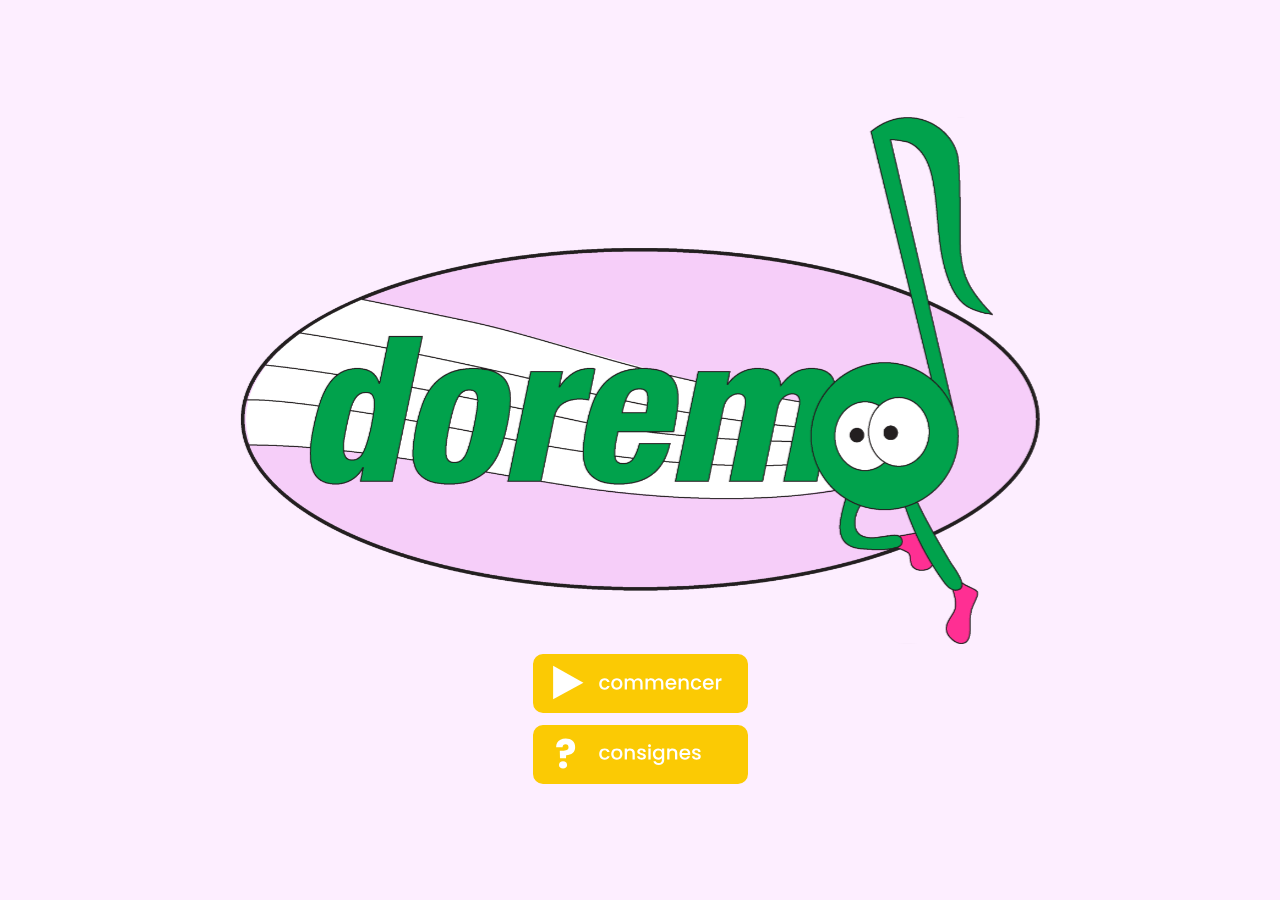
==== index.html @ c85f5e11 "lol" ====
<!DOCTYPE html>
<html lang="fr">
<head>
    <meta charset="UTF-8">
    <meta http-equiv="X-UA-Compatible" content="IE=edge">
    <meta name="viewport" content="width=device-width, initial-scale=1.0">
    <link rel="stylesheet" href="style.css">
    <title>Doremo</title>
</head>
<body>
    <main class="mains">
       <img src="img/logo.svg" alt="Logo Doremo" class="logo"></div>  
       <div class="buttons">
        <button type="button" class="commencer"><a href="jeux.html">
        <img src="img/commencer.svg" alt="Button Image"></a>
        <button type="button" class="consignes"><a href="consigne.html">
        <img src="img/consignes.svg" alt="Button Image"></a>
        </div> 
    </main>
</body>
</html>
---- style.css ----
* {
  margin: 0;
  padding: 0;
  box-sizing: border-box;
}

body{
  margin: 0;
  background-color: #FDEEFF;
  width: 100%; 
  display: flex;
  align-items: center;
  justify-content: center;
  height: 100vh;
}

.mains{
  display: flex;
  flex-direction: column;
  align-items: center;
  justify-content: center;
}

.logo{
  width: 800px;
  margin-bottom: 10px;
}

.commencer{
  cursor: pointer;
  border: 2px solid #FBCA04;
  outline: none;
  padding: 0;
  background-color: #FBCA04;
  border-radius: 10px;
  padding-left: 5px;
  transition: all 0.5s;
  margin-bottom: 12px;
}

.commencer:hover{
  background-color: #f7da66;
  border: 2px solid  #FDEEFF;
}

.consignes{
  cursor: pointer;
  border: 2px solid #FBCA04;
  outline: none;
  background: transparent;
  padding: 0;
  background-color: #FBCA04;
  border-radius: 10px;
  padding-left: 5px;
  transition: all 0.5s;
}

.consignes:hover{
  background-color: #f7da66;
  border: 2px solid  #FDEEFF;
}

.buttons{
  display: flex;
  flex-direction: column;
}

#games {
  display: flex;
  flex-direction: row-reverse;
  background-color: blue;
  height: 100%;
  width: 100%;
}

#games main {
  display: flex;
  flex-direction: column;
  background-color: red;
  height: 100%;
  width: 80%;
}

#games aside {
  display: flex;
  flex-direction: column;
  align-items: center;
  justify-content: center;
  background-color: green;
  height: 100%;
  width: 20%;
}

#card {
  position: relative;
  top: 50%;
  left: 50%;
  transform: translate(-50%, -50%);
  display: flex;
  flex-direction: column;
  align-items: center;
  justify-content: center;
  background-color: yellow;
  width: 500px;
  height: 300px;
}

#games aside #bar div {
  background-color: rgb(119, 119, 119);
  height: 80px;
  width: 80px;
  border: 1px solid black;
}

#games aside #bar div:first-child {
  border-radius: 50% 50% 0% 0%;
}

#games aside #bar div:last-child {
  border-radius: 0% 0% 50% 50%;
}

#btn {
  display: none;
  height: 80px;
  width: 80px;
  border: 1px solid black;
  border-radius: 50%;
  padding: 10px;
}
#btn:hover {
  cursor: pointer;
}

#btn img {
  height: 100%;
  width: 100%;
}
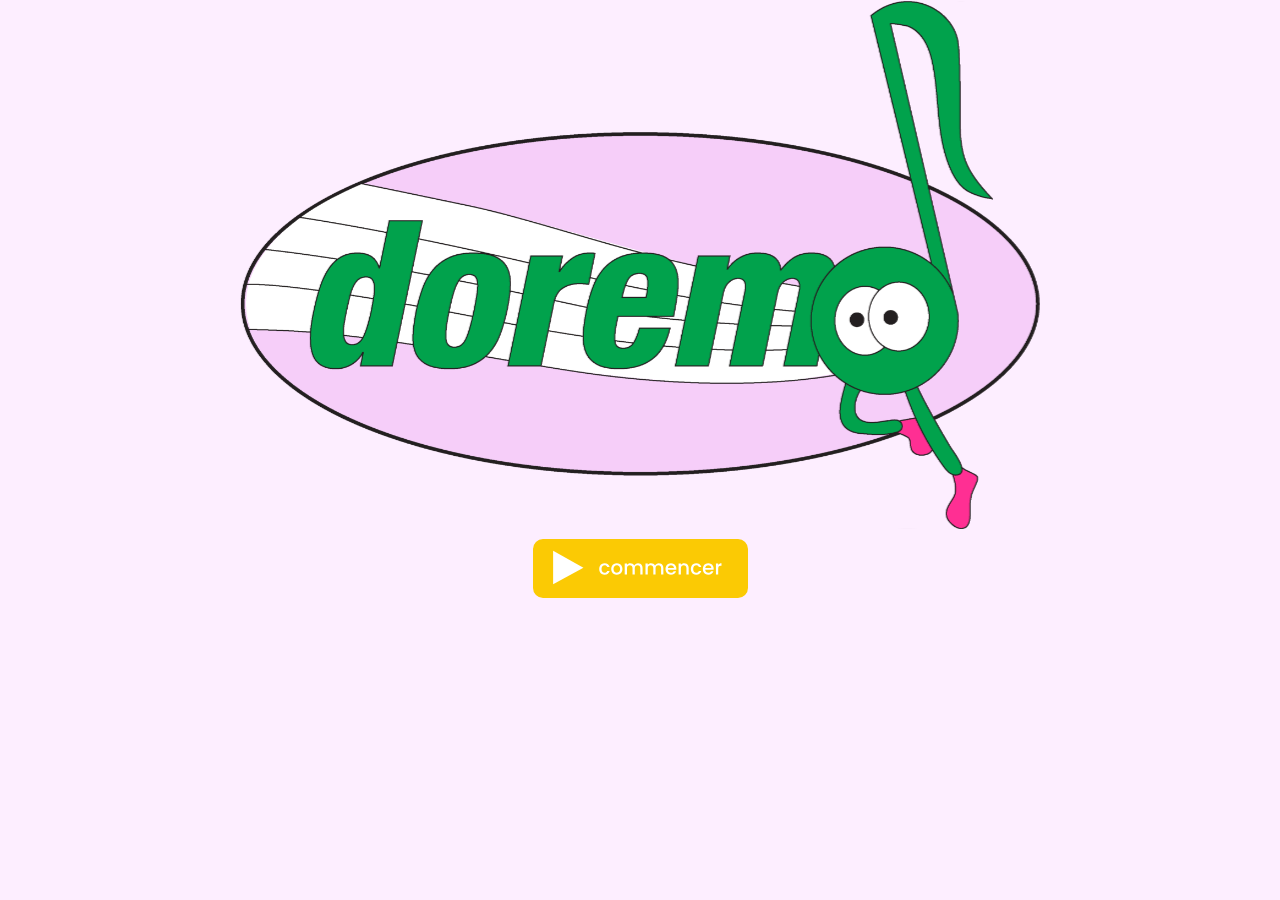
==== commit 640e7b73: "ajustement" ====
--- a/index.html
+++ b/index.html
@@ -13,8 +13,6 @@
        <div class="buttons">
         <button type="button" class="commencer"><a href="jeux.html">
         <img src="img/commencer.svg" alt="Button Image"></a>
-        <button type="button" class="consignes"><a href="consigne.html">
-        <img src="img/consignes.svg" alt="Button Image"></a>
         </div> 
     </main>
 </body>
--- a/style.css
+++ b/style.css
@@ -8,19 +8,81 @@
   margin: 0;
   background-color: #FDEEFF;
   width: 100%; 
-  display: flex;
-  align-items: center;
-  justify-content: center;
   height: 100vh;
 }
-
+.logo1{
+  height: 100px;
+}
 .mains{
   display: flex;
   flex-direction: column;
   align-items: center;
   justify-content: center;
 }
-
+.questionMark{
+  background-color: #FBCA04;
+  height: 50px;
+  width: 50px;
+  border: 2px solid #FBCA04;
+  border-radius: 8px;
+  transition: all 0.5s;
+}
+.questionMark:hover{
+  background-color: #f7da66;
+  border: 2px solid  #FDEEFF;
+}
+.popup-container {
+  display: none;
+  position: fixed;
+  top: 0;
+  left: 0;
+  width: 100%;
+  height: 100%;
+  background: rgba(0, 0, 0, 0.2);
+  justify-content: center;
+  height: 100vh;
+  align-items: center;
+}
+.popup-content {
+  background: #fff;
+  padding: 20px;
+  border-radius: 30px;
+  border: 2px solid black;
+  text-align: center;
+}
+#closePopup {
+  float: right;
+  cursor: pointer;
+  background: none;
+  border: none;
+  font-size: 16px;
+  color: #555;
+}
+.consigne{
+  font-family: 'Poppins', sans-serif;
+  font-weight: 700;
+  font-size: 40px;
+  margin-top: 50px;
+  margin-bottom: 37px;
+}
+.box-consigne{
+  margin-left: 83px;
+  margin-right: 83px;
+}
+.logo-phrase{
+  display: flex;
+  flex-direction: row;
+  justify-content: flex-start;
+  align-items: center;
+  font-family: 'Poppins', sans-serif;
+  font-weight: 500;
+  font-size: 14px;
+  margin-top: 16px;
+  margin-bottom: 16px;
+}
+.small-box{
+  width: 56px;
+}
 .logo{
   width: 800px;
   margin-bottom: 10px;
@@ -68,7 +130,7 @@
 #games {
   display: flex;
   flex-direction: row-reverse;
-  background-color: blue;
+  background-color: #FBCA04;
   height: 100%;
   width: 100%;
 }
@@ -76,7 +138,7 @@
 #games main {
   display: flex;
   flex-direction: column;
-  background-color: red;
+  background-color: #FDEEFF;
   height: 100%;
   width: 80%;
 }
@@ -86,7 +148,7 @@
   flex-direction: column;
   align-items: center;
   justify-content: center;
-  background-color: green;
+  background-color: #FDEEFF;
   height: 100%;
   width: 20%;
 }
@@ -100,7 +162,8 @@
   flex-direction: column;
   align-items: center;
   justify-content: center;
-  background-color: yellow;
+  background-color: #FBCA04;
+  border-radius: 25% / 50%;
   width: 500px;
   height: 300px;
 }
@@ -135,4 +198,19 @@
 #btn img {
   height: 100%;
   width: 100%;
+}
+#card1 {
+  
+  position: relative;
+  top: 50%;
+  left: 50%;
+  transform: translate(-50%, -50%);
+  display: flex;
+  flex-direction: column;
+  align-items: center;
+  justify-content: center;
+  background-color: #FDEEFF;
+  border-radius: 25% / 50%;
+  width: 500px;
+  height: 30px;
 }
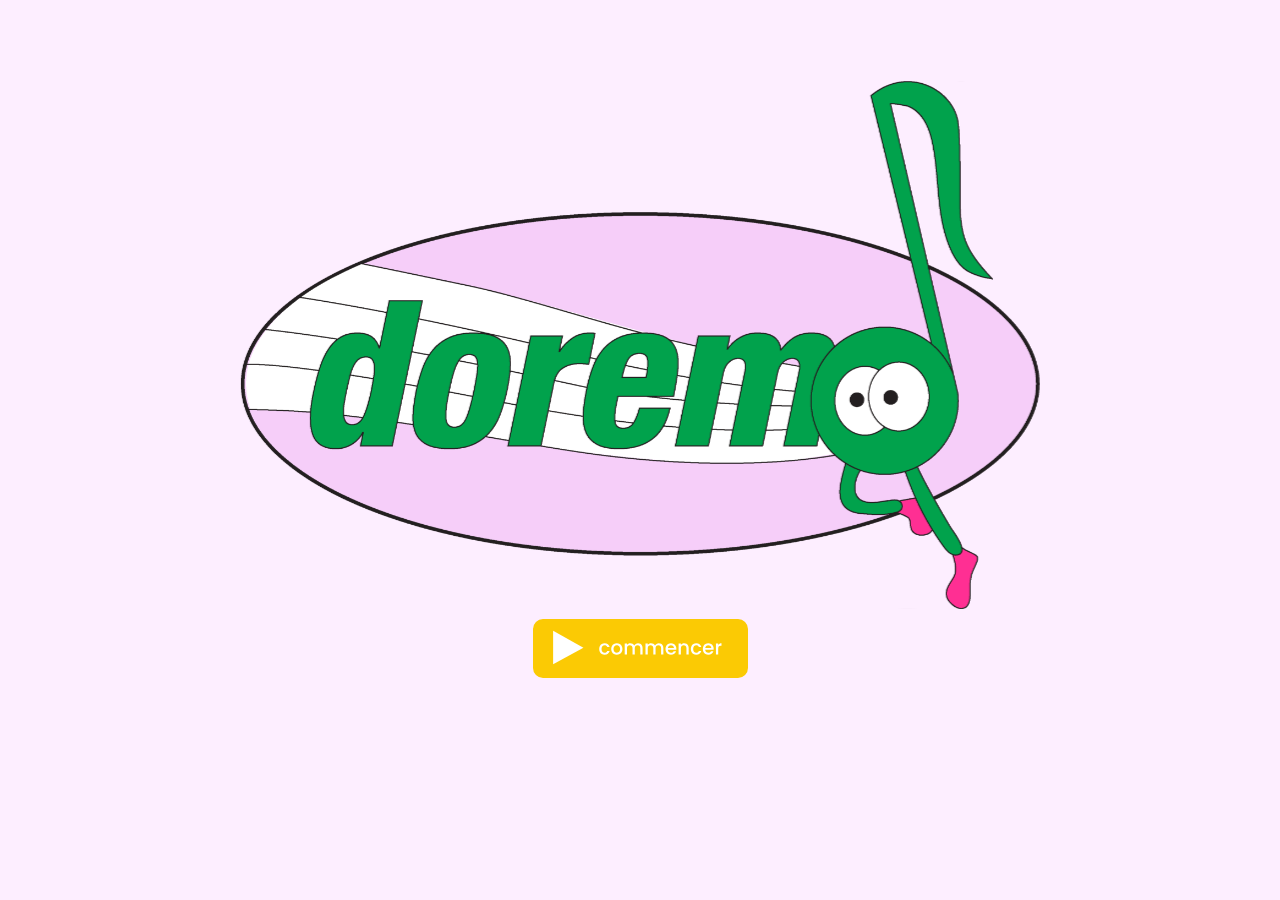
==== commit 937ff894: "first commit" ====
--- a/index.html
+++ b/index.html
@@ -9,11 +9,12 @@
 </head>
 <body>
     <main class="mains">
-       <img src="img/logo.svg" alt="Logo Doremo" class="logo"></div>  
-       <div class="buttons">
-        <button type="button" class="commencer"><a href="jeux.html">
-        <img src="img/commencer.svg" alt="Button Image"></a>
-        </div> 
-    </main>
-</body>
+        <img src="img/logo.svg" alt="Logo Doremo" class="logo"></div>  
+        <div class="buttons">
+            <button type="button" class="commencer" onclick="startgame()">
+                <img src="img/commencer.svg" alt="Button Image">
+            </div> 
+        </main>
+        <script src="main.js" defer></script>
+    </body>
 </html>
--- a/style.css
+++ b/style.css
@@ -10,9 +10,20 @@
   width: 100%; 
   height: 100vh;
 }
+
+.top{
+  display: flex;
+  justify-content: space-between;
+  flex-direction: row-reverse;
+  padding: 40px;
+  position: fixed;
+  width: 100%;
+  z-index: 1000;
+}
 .logo1{
-  height: 100px;
-}
+  height: 150px;
+}
+
 .mains{
   display: flex;
   flex-direction: column;
@@ -50,6 +61,60 @@
   border: 2px solid black;
   text-align: center;
 }
+#win {
+  position: absolute;
+  top: 50%;
+  left: 50%;
+  transform: translate(-50%, -50%);
+  font-size: 10rem;
+  height: 600px;
+  width: 600px;
+  display: none;
+  z-index: 99999;
+  justify-content: center;
+  align-items: center;
+  flex-direction: column; 
+  background: linear-gradient(90deg, #ff0000, #ff8000, #ffff00, #00ff00, #0000ff, #4b0082, #ee82ee, #FF0000,#ff8000);
+  color: black;
+  border-radius: 10%;
+  animation: gradientAnimation 10s linear infinite;
+  background-size: 700% 700%;
+}
+@keyframes gradientAnimation {
+  0% {
+      background-position: 0% 50%;
+  }
+  100% {
+      background-position: 100% 50%;
+  }
+}
+  #looser {
+  position: absolute;
+  top: 50%;
+  left: 50%;
+  transform: translate(-50%, -50%);
+  font-size: 10rem;
+  height: 600px;
+  width: 600px;
+  display: none;
+  z-index: 99999;
+  justify-content: center;
+  align-items: center;
+  flex-direction: column; 
+  background: linear-gradient(90deg, #ff0000, #ff8000, #ffff00, #00ff00, #0000ff, #4b0082, #ee82ee, #FF0000,#ff8000);
+  color: black;
+  border-radius: 10%;
+  animation: gradientAnimation 10s linear infinite;
+  background-size: 700% 700%;
+}
+@keyframes gradientAnimation {
+  0% {
+      background-position: 0% 50%;
+  }
+  100% {
+      background-position: 100% 50%;
+  }
+}
 #closePopup {
   float: right;
   cursor: pointer;
@@ -58,6 +123,10 @@
   font-size: 16px;
   color: #555;
 }
+#closePopup img{
+  height: 50px;
+  width: 50px;
+}
 .consigne{
   font-family: 'Poppins', sans-serif;
   font-weight: 700;
@@ -83,7 +152,9 @@
 .small-box{
   width: 56px;
 }
+
 .logo{
+  margin-top: 80px;
   width: 800px;
   margin-bottom: 10px;
 }
@@ -127,13 +198,6 @@
   flex-direction: column;
 }
 
-#games {
-  display: flex;
-  flex-direction: row-reverse;
-  background-color: #FBCA04;
-  height: 100%;
-  width: 100%;
-}
 
 #games main {
   display: flex;
@@ -153,33 +217,85 @@
   width: 20%;
 }
 
-#card {
+#box-card {
+  display: flex;
+  flex-direction: column;
+  align-items: center;
+  justify-content: center;
+  background-color: #FFFFFF;
+  border: 1.5px solid black;
+  border-radius: 30px;
+  width: 800px;
+  height: 340px;
+}
+
+h1{
+  font-family: 'Poppins', sans-serif;
+  font-weight: 500;
+  font-size: 20px;
+ }
+
+ p{
+  font-family: 'Poppins', sans-serif;
+  font-weight: 400;
+  font-size: 20px;
+ }
+
+ .block-card{
+  height: 43px;
+ }
+
+ #timer{
+  background-color: #FBCA04;
+  border: 1px solid black;
+  border-radius: 10px;
+  padding-left: 10px;
+  padding-right: 10px;
+  padding-top: 5px;
+  padding-bottom: 5px;
+ }
+#bar{
+  width: 52px;
+  height: 340px;
+  border-radius: 40px;
+  border: 1.5px solid #000;
+  background: #FFF;
   position: relative;
+  overflow: hidden;
+}
+
+.level {
+  width: 100%;
+  height: 0%;
+  border-radius: 0px 0px 40px 40px;
+  border-top: none;
+  position: absolute;
+  background-color: #2565ED;
+  bottom: 0;
+  transition: height 0.5s ease;
+}
+
+.game-container {
+  display: flex; 
+  gap: 52px;
+  position: absolute;
   top: 50%;
   left: 50%;
   transform: translate(-50%, -50%);
-  display: flex;
-  flex-direction: column;
-  align-items: center;
-  justify-content: center;
-  background-color: #FBCA04;
-  border-radius: 25% / 50%;
-  width: 500px;
-  height: 300px;
-}
-
-#games aside #bar div {
+}
+
+aside #bar div {
   background-color: rgb(119, 119, 119);
-  height: 80px;
-  width: 80px;
+  height: 200px;
+  width: 100px;
   border: 1px solid black;
 }
 
-#games aside #bar div:first-child {
+aside #bar div:first-child {
   border-radius: 50% 50% 0% 0%;
 }
 
-#games aside #bar div:last-child {
+aside #bar div:last-child {
   border-radius: 0% 0% 50% 50%;
 }
 
@@ -199,18 +315,20 @@
   height: 100%;
   width: 100%;
 }
-#card1 {
-  
-  position: relative;
-  top: 50%;
+
+.action-buttons-container {
+  display: flex;
+  width: 661.257px;
+  justify-content: space-between;
+  align-items: center;
+  position: absolute;
   left: 50%;
-  transform: translate(-50%, -50%);
-  display: flex;
-  flex-direction: column;
-  align-items: center;
-  justify-content: center;
-  background-color: #FDEEFF;
-  border-radius: 25% / 50%;
-  width: 500px;
-  height: 30px;
-}+  bottom: 50px;
+  transform: translate(-50%, 0);
+}
+
+.action-button {
+  height: 95px;
+  width: 95px;
+}
+
